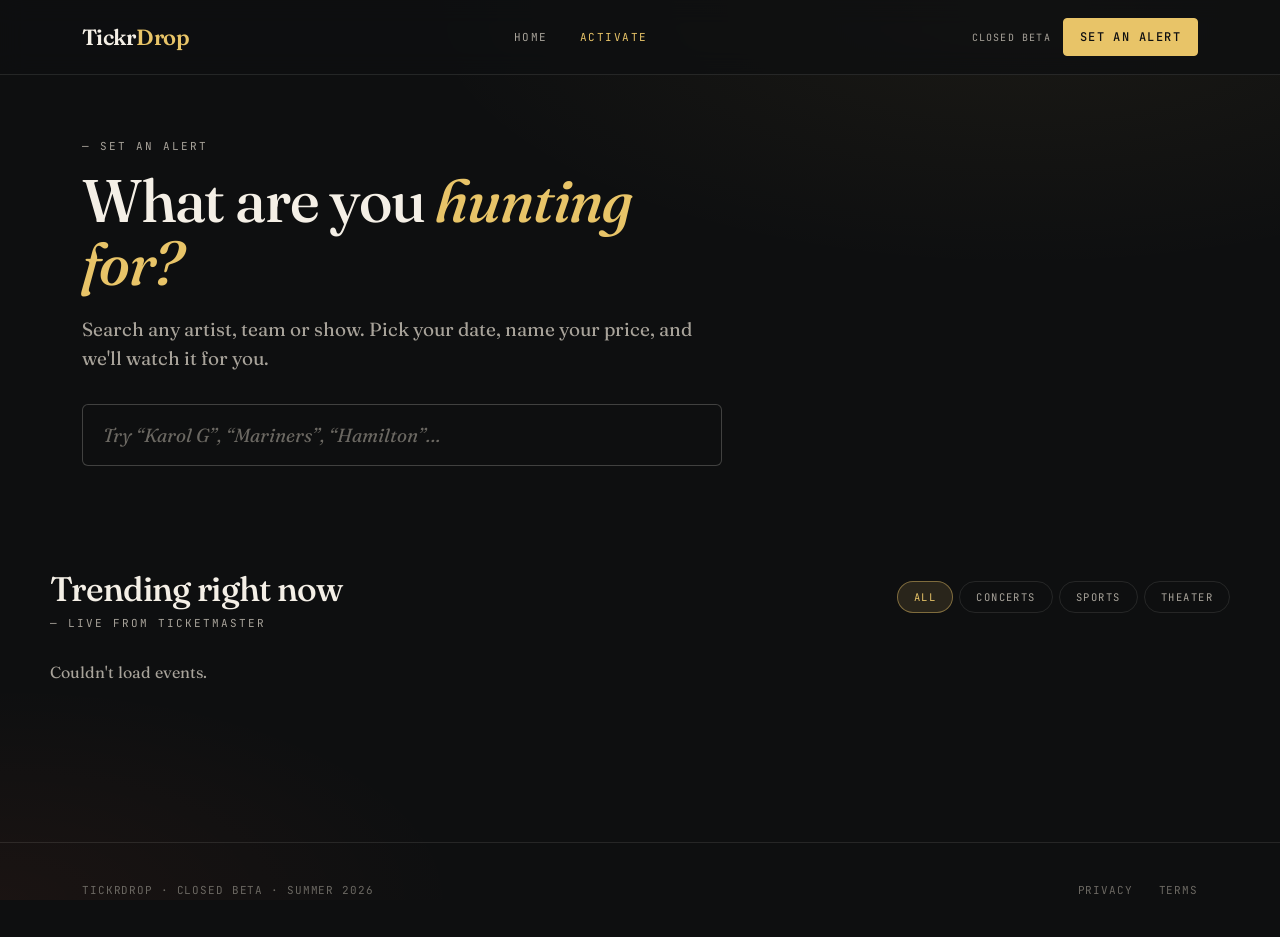
==== activate.html @ 3445c318 "Create activate.html" ====
<!DOCTYPE html>
<html lang="en">
<head>
<script async src="https://www.googletagmanager.com/gtag/js?id=G-GJZHSVKT7E"></script>
<script>
  window.dataLayer = window.dataLayer || [];
  function gtag(){dataLayer.push(arguments);}
  gtag('js', new Date());
  gtag('config', 'G-GJZHSVKT7E');
</script>
<meta charset="UTF-8" />
<meta name="viewport" content="width=device-width, initial-scale=1.0" />
<title>Set an alert — TickrDrop</title>
<link rel="icon" type="image/x-icon" href="favicon.ico" />
<link rel="preconnect" href="https://fonts.googleapis.com" />
<link rel="preconnect" href="https://fonts.gstatic.com" crossorigin />
<link href="https://fonts.googleapis.com/css2?family=Fraunces:ital,opsz,wght@0,9..144,400;0,9..144,500;0,9..144,600;0,9..144,800;1,9..144,400&family=JetBrains+Mono:wght@400;500&display=swap" rel="stylesheet" />
<link rel="stylesheet" href="styles.css" />
</head>
<body>
<div id="nav-mount"></div>

<header class="container" style="padding-top: 64px;">
  <div class="eyebrow fade-up">— Set an alert</div>
  <h1 class="fade-up delay-1" style="margin-top: 16px; font-size: clamp(38px, 5vw, 60px); max-width: 16ch;">
    What are you <em class="gold">hunting for?</em>
  </h1>
  <p class="fade-up delay-2 muted" style="font-size: 19px; line-height: 1.5; max-width: 52ch; margin-top: 20px;">
    Search any artist, team or show. Pick your date, name your price, and we'll watch it for you.
  </p>

  <div class="search-wrap fade-up delay-3" style="margin-top: 32px;">
    <input id="q" class="input search-input" type="text"
           placeholder="Try &ldquo;Karol G&rdquo;, &ldquo;Mariners&rdquo;, &ldquo;Hamilton&rdquo;&hellip;"
           autocomplete="off" />
    <div id="searchStatus" class="field-help" style="min-height: 18px;"></div>
    <div id="results" class="results-list"></div>
  </div>
</header>

<section class="container section">
  <div style="display:flex; align-items:baseline; justify-content:space-between; gap:16px; flex-wrap:wrap;">
    <div>
      <h2 style="font-size: clamp(26px, 3vw, 34px);">Trending right now</h2>
      <div class="eyebrow" style="margin-top: 8px;">— Live from Ticketmaster</div>
    </div>
    <div class="seg-tabs" id="segTabs">
      <button class="seg-tab active" data-seg="">All</button>
      <button class="seg-tab" data-seg="music">Concerts</button>
      <button class="seg-tab" data-seg="sports">Sports</button>
      <button class="seg-tab" data-seg="arts">Theater</button>
    </div>
  </div>

  <div id="grid" class="event-grid" style="margin-top: 32px;">
    <div class="muted" style="font-family: var(--mono); font-size: 13px;">Loading events…</div>
  </div>
</section>

<!-- Alert modal -->
<div id="modal" class="modal-backdrop" hidden>
  <div class="modal" role="dialog" aria-modal="true" aria-labelledby="mTitle">
    <button class="modal-close" id="mClose" aria-label="Close">&times;</button>
    <h2 id="mTitle" style="font-size: clamp(26px, 3.2vw, 36px); padding-right: 40px;"></h2>
    <div id="mMeta" class="field-help" style="margin-top: 10px; font-size: 12px;"></div>

    <div class="divider" style="margin: 26px 0 22px;"></div>

    <div class="field">
      <label class="field-label">How many seats</label>
      <div class="qty-row" id="qty">
        <button type="button" data-q="1" aria-pressed="true">1</button>
        <button type="button" data-q="2" aria-pressed="false">2</button>
        <button type="button" data-q="3" aria-pressed="false">3</button>
        <button type="button" data-q="4" aria-pressed="false">4</button>
      </div>
      <div class="field-help">We only alert on listings that sell this many together.</div>
    </div>

    <div class="field">
      <label class="field-label">Your target price <span class="req">*</span></label>
      <div class="input-prefix">
        <span class="prefix">$</span>
        <input id="price" class="input" type="number" min="1" step="1"
               placeholder="What's the most you'd pay?" inputmode="decimal" />
      </div>
      <div class="field-help">Per ticket, fees included — what you'd actually be charged.</div>
    </div>

    <div class="field">
      <label class="field-label">Email <span class="req">*</span></label>
      <input id="email" class="input" type="email" placeholder="you@email.com" autocomplete="email" />
    </div>

    <details style="margin-bottom: 22px;">
      <summary class="field-label" style="cursor:pointer; color: var(--accent);">Only certain sections?</summary>
      <input id="sections" class="input" type="text" placeholder="413, 401, 405" style="margin-top:10px;" />
      <div class="field-help">Leave empty for anywhere in the venue.</div>
    </details>

    <div class="divider divider-strong" style="margin: 24px 0;"></div>

    <div style="display:flex; align-items:baseline; justify-content:space-between;">
      <span class="field-label" style="margin:0;">Total</span>
      <span>
        <span style="font-family: var(--serif); font-size: 34px; color: var(--accent);">Free</span>
        <span class="field-help" style="display:inline; margin-left:8px;">during beta</span>
      </span>
    </div>

    <button class="btn btn-primary btn-block btn-lg" id="mGo" style="margin-top: 22px;">Start watching →</button>
    <div id="mMsg"></div>
    <div class="field-help" style="margin-top: 14px; text-align:center;">
      No card. No subscription. Prices include marketplace fees.
    </div>
  </div>
</div>

<div id="footer-mount"></div>
<script src="chrome.js"></script>
<script>
renderChrome('activate');

const $ = id => document.getElementById(id);
let picked = null, quantity = 1, searchTimer = null;

const fmtDate = d => d
  ? new Date(d + 'T12:00:00').toLocaleDateString('en-US',
      { weekday:'short', month:'short', day:'numeric', year:'numeric' })
  : '';

const badge = seg => ({ Music:'♪ Concert', Sports:'◆ Sports' }[seg]) || '● Event';

/* ---------- search ---------- */
$('q').addEventListener('input', () => {
  clearTimeout(searchTimer);
  const q = $('q').value.trim();
  $('results').innerHTML = '';
  if (q.length < 3) { $('searchStatus').textContent = ''; return; }
  $('searchStatus').textContent = 'Searching…';
  searchTimer = setTimeout(() => runSearch(q), 350);
});

async function runSearch(q) {
  try {
    const res = await fetch('/.netlify/functions/search-events?q=' + encodeURIComponent(q));
    const body = await res.json();
    $('searchStatus').textContent = '';

    if (body.error) { $('searchStatus').textContent = body.error; return; }
    if (!body.events.length) {
      $('searchStatus').textContent = 'Nothing upcoming matched that.';
      return;
    }

    $('results').innerHTML = body.events.map((e, i) =>
      `<button class="result-row" data-i="${i}">
         <span class="result-name">${e.name}</span>
         <span class="result-meta">${fmtDate(e.date)} · ${e.venue}${e.city ? ', ' + e.city : ''}</span>
       </button>`).join('');

    document.querySelectorAll('.result-row').forEach(btn =>
      btn.addEventListener('click', () => openModal(body.events[+btn.dataset.i])));
  } catch {
    $('searchStatus').textContent = "Search didn't go through. Try again.";
  }
}

/* ---------- trending grid ---------- */
async function loadGrid(segment) {
  $('grid').innerHTML = '<div class="muted" style="font-family: var(--mono); font-size:13px;">Loading events…</div>';
  try {
    const res = await fetch('/.netlify/functions/trending-events?size=12'
      + (segment ? '&segment=' + segment : ''));
    const body = await res.json();
    const events = body.events || [];

    if (!events.length) {
      $('grid').innerHTML = '<div class="muted">No events found right now.</div>';
      return;
    }

    $('grid').innerHTML = events.map((e, i) => `
      <div class="event-card">
        <div class="event-badge">${badge(e.segment)}</div>
        <div class="event-date">${fmtDate(e.date)}</div>
        <div class="event-name">${e.name}</div>
        <div class="event-venue">${e.venue}${e.city ? ' · ' + e.city : ''}</div>
        <div class="event-foot">
          <span class="event-from">${e.from ? 'From <strong>$' + e.from + '</strong>' : ''}</span>
          <button class="btn btn-sm" data-g="${i}">Set alert</button>
        </div>
      </div>`).join('');

    document.querySelectorAll('[data-g]').forEach(btn =>
      btn.addEventListener('click', () => openModal(events[+btn.dataset.g])));
  } catch {
    $('grid').innerHTML = '<div class="muted">Couldn\'t load events.</div>';
  }
}

document.querySelectorAll('.seg-tab').forEach(tab =>
  tab.addEventListener('click', () => {
    document.querySelectorAll('.seg-tab').forEach(t => t.classList.remove('active'));
    tab.classList.add('active');
    loadGrid(tab.dataset.seg);
  }));

loadGrid('');

/* ---------- modal ---------- */
function openModal(e) {
  picked = e;
  quantity = 1;
  document.querySelectorAll('#qty button').forEach((b, i) =>
    b.setAttribute('aria-pressed', String(i === 0)));
  $('mTitle').textContent = e.name;
  $('mMeta').textContent = fmtDate(e.date) + ' · ' + e.venue + (e.city ? ', ' + e.city : '');
  $('mMsg').innerHTML = '';
  $('price').value = '';
  $('sections').value = '';
  $('modal').hidden = false;
  document.body.style.overflow = 'hidden';
  setTimeout(() => $('price').focus(), 50);
}

function closeModal() {
  $('modal').hidden = true;
  document.body.style.overflow = '';
}

$('mClose').addEventListener('click', closeModal);
$('modal').addEventListener('click', e => { if (e.target.id === 'modal') closeModal(); });
document.addEventListener('keydown', e => { if (e.key === 'Escape' && !$('modal').hidden) closeModal(); });

$('qty').addEventListener('click', e => {
  const btn = e.target.closest('button[data-q]');
  if (!btn) return;
  quantity = Number(btn.dataset.q);
  document.querySelectorAll('#qty button').forEach(b =>
    b.setAttribute('aria-pressed', String(b === btn)));
});

function msg(kind, text) {
  $('mMsg').innerHTML = `<div class="msg ${kind}">${text}</div>`;
}

$('mGo').addEventListener('click', async () => {
  $('mMsg').innerHTML = '';
  if (!picked) return;

  const maxPrice = Number($('price').value);
  if (!(maxPrice > 0)) { msg('err', "Enter the most you'd pay per ticket."); return; }
  const email = $('email').value.trim();
  if (!email) { msg('err', 'Add an email so we can reach you.'); return; }

  $('mGo').disabled = true;
  $('mGo').textContent = 'Saving…';

  try {
    const res = await fetch('/.netlify/functions/create-alert', {
      method: 'POST',
      headers: { 'content-type': 'application/json' },
      body: JSON.stringify({
        eventUrl: picked.url, eventName: picked.name, eventDate: picked.date,
        venue: picked.venue, city: picked.city,
        maxPrice, email, quantity, sections: $('sections').value
      })
    });
    const body = await res.json();
    if (!res.ok) { msg('err', body.error || "That didn't save."); return; }

    msg('ok', `Watching <strong>${picked.name}</strong>. We'll email ${email} when `
      + (quantity > 1 ? quantity + ' seats together drop' : 'a seat drops')
      + ` to $${maxPrice.toFixed(2)} or less, fees included.`);
    $('price').value = '';
    $('sections').value = '';
  } catch {
    msg('err', "That didn't save. Check your connection and try again.");
  } finally {
    $('mGo').disabled = false;
    $('mGo').textContent = 'Start watching →';
  }
});
</script>
</body>
</html>
---- styles.css ----
/* TickrDrop â€” shared design system
   Continuation of the existing palette + typography. */

:root {
  --bg: #0e0f10;
  --bg-2: #16181a;
  --bg-3: #1c1f22;
  --ink: #f4efe6;
  --ink-dim: #a8a39a;
  --ink-faint: #6b6862;
  --accent: #e8c468;
  --accent-2: #ff6b3d;
  --accent-glow: rgba(232, 196, 104, 0.12);
  --line: rgba(244, 239, 230, 0.10);
  --line-strong: rgba(244, 239, 230, 0.22);
  --success: #7dd3a1;
  --warning: #f0b85b;
  --serif: 'Fraunces', 'Times New Roman', serif;
  --mono: 'JetBrains Mono', monospace;
  --max-w: 1180px;
}

* { box-sizing: border-box; margin: 0; padding: 0; }
html, body {
  background: var(--bg);
  color: var(--ink);
  font-family: var(--serif);
  font-weight: 400;
  -webkit-font-smoothing: antialiased;
  min-height: 100%;
}
body {
  background-image:
    radial-gradient(ellipse 80% 50% at 80% 0%, rgba(232, 196, 104, 0.06), transparent 60%),
    radial-gradient(ellipse 60% 40% at 0% 100%, rgba(255, 107, 61, 0.05), transparent 60%);
  background-attachment: fixed;
}
a { color: inherit; text-decoration: none; }
button { font-family: inherit; cursor: pointer; }

/* ---------- Nav ---------- */
.nav {
  border-bottom: 1px solid var(--line);
  position: sticky; top: 0; z-index: 50;
  backdrop-filter: blur(12px);
  background: rgba(14, 15, 16, 0.75);
}
.nav-inner {
  max-width: var(--max-w);
  margin: 0 auto;
  padding: 18px 32px;
  display: flex;
  align-items: center;
  justify-content: space-between;
  gap: 24px;
}
.logo {
  font-family: var(--serif);
  font-weight: 600;
  font-size: 22px;
  letter-spacing: -0.01em;
}
.logo span { color: var(--accent); }
.nav-links { display: flex; gap: 4px; }
.nav-link {
  font-family: var(--mono);
  font-size: 11px;
  letter-spacing: 0.14em;
  text-transform: uppercase;
  color: var(--ink-dim);
  padding: 8px 14px;
  border-radius: 6px;
  transition: color 0.15s, background 0.15s;
}
.nav-link:hover { color: var(--ink); background: rgba(244, 239, 230, 0.04); }
.nav-link.active { color: var(--accent); }
.nav-right { display: flex; align-items: center; gap: 12px; }
.nav-user {
  font-family: var(--mono);
  font-size: 10px;
  letter-spacing: 0.12em;
  text-transform: uppercase;
  color: var(--ink-dim);
}
.nav-avatar {
  width: 30px; height: 30px;
  border-radius: 50%;
  background: linear-gradient(135deg, var(--accent), var(--accent-2));
  color: #0e0f10;
  font-family: var(--mono);
  font-size: 11px;
  font-weight: 500;
  display: grid;
  place-items: center;
  letter-spacing: 0;
}

/* ---------- Layout ---------- */
.container { max-width: var(--max-w); margin: 0 auto; padding: 0 32px; }
.section { padding: 80px 0; }
.section-sm { padding: 48px 0; }

/* ---------- Type ---------- */
h1, h2, h3 {
  font-family: var(--serif);
  font-weight: 500;
  letter-spacing: -0.02em;
  line-height: 1.05;
}
h1 { font-size: clamp(48px, 7vw, 88px); }
h2 { font-size: clamp(32px, 4.5vw, 52px); }
h3 { font-size: clamp(22px, 2.5vw, 30px); }
.eyebrow {
  font-family: var(--mono);
  font-size: 11px;
  letter-spacing: 0.18em;
  text-transform: uppercase;
  color: var(--ink-dim);
}
.muted { color: var(--ink-dim); }
.italic { font-style: italic; color: var(--accent); }
em.gold { font-style: italic; color: var(--accent); }

/* ---------- Buttons ---------- */
.btn {
  display: inline-flex;
  align-items: center;
  gap: 10px;
  padding: 14px 22px;
  font-family: var(--mono);
  font-size: 12px;
  letter-spacing: 0.12em;
  text-transform: uppercase;
  border: 1px solid var(--line-strong);
  background: transparent;
  color: var(--ink);
  border-radius: 4px;
  transition: all 0.18s;
}
.btn:hover { border-color: var(--accent); color: var(--accent); }
.btn-primary {
  background: var(--accent);
  color: #0e0f10;
  border-color: var(--accent);
  font-weight: 500;
}
.btn-primary:hover {
  background: #f0d27e;
  border-color: #f0d27e;
  color: #0e0f10;
  transform: translateY(-1px);
  box-shadow: 0 8px 24px -8px var(--accent-glow);
}
.btn-primary:disabled { opacity: 0.45; cursor: not-allowed; transform: none; }
.btn-ghost { border-color: transparent; padding-left: 14px; padding-right: 14px; }
.btn-ghost:hover { color: var(--accent); border-color: transparent; }
.btn-block { width: 100%; justify-content: center; }
.btn-lg { padding: 18px 28px; font-size: 13px; }
.btn-sm { padding: 9px 14px; font-size: 10px; }

/* ---------- Cards ---------- */
.card {
  background: var(--bg-2);
  border: 1px solid var(--line);
  border-radius: 8px;
  padding: 28px;
}
.card-hover { transition: border-color 0.18s, transform 0.18s; }
.card-hover:hover { border-color: var(--line-strong); transform: translateY(-2px); }

/* ---------- Form fields ---------- */
.field { margin-bottom: 22px; }
.field-label {
  display: block;
  font-family: var(--mono);
  font-size: 11px;
  letter-spacing: 0.14em;
  text-transform: uppercase;
  color: var(--ink-dim);
  margin-bottom: 10px;
}
.field-label .req { color: var(--accent-2); margin-left: 4px; }
.input, .textarea, .select {
  width: 100%;
  background: var(--bg);
  border: 1px solid var(--line-strong);
  color: var(--ink);
  font-family: var(--serif);
  font-size: 17px;
  padding: 14px 16px;
  border-radius: 6px;
  transition: border-color 0.15s, background 0.15s;
}
.input:focus, .textarea:focus, .select:focus {
  outline: none;
  border-color: var(--accent);
  background: #131416;
}
.input::placeholder, .textarea::placeholder { color: var(--ink-faint); font-style: italic; }
.textarea { min-height: 90px; resize: vertical; font-family: var(--serif); }
.input-prefix { position: relative; }
.input-prefix .prefix {
  position: absolute;
  left: 16px;
  top: 50%;
  transform: translateY(-50%);
  font-family: var(--mono);
  font-size: 16px;
  color: var(--ink-dim);
  pointer-events: none;
}
.input-prefix input { padding-left: 36px; }
.field-help {
  font-family: var(--mono);
  font-size: 11px;
  color: var(--ink-faint);
  margin-top: 8px;
  letter-spacing: 0.02em;
}

/* ---------- Pills / status ---------- */
.pill {
  display: inline-flex;
  align-items: center;
  gap: 6px;
  font-family: var(--mono);
  font-size: 10px;
  letter-spacing: 0.16em;
  text-transform: uppercase;
  padding: 5px 10px;
  border-radius: 999px;
  border: 1px solid var(--line-strong);
  color: var(--ink-dim);
}
.pill-dot { width: 6px; height: 6px; border-radius: 50%; background: currentColor; }
.pill-active { color: var(--success); border-color: rgba(125, 211, 161, 0.4); }
.pill-watching { color: var(--accent); border-color: rgba(232, 196, 104, 0.4); }
.pill-paused { color: var(--ink-faint); }

/* ---------- Footer ---------- */
.footer {
  border-top: 1px solid var(--line);
  margin-top: 80px;
  padding: 40px 0;
  font-family: var(--mono);
  font-size: 11px;
  letter-spacing: 0.08em;
  color: var(--ink-faint);
  text-transform: uppercase;
}
.footer-inner {
  max-width: var(--max-w);
  margin: 0 auto;
  padding: 0 32px;
  display: flex;
  justify-content: space-between;
  align-items: center;
  gap: 16px;
  flex-wrap: wrap;
}
.footer a:hover { color: var(--accent); }

/* ---------- Misc ---------- */
.divider { height: 1px; background: var(--line); margin: 24px 0; }
.divider-strong { background: var(--line-strong); }
.grid-2 { display: grid; grid-template-columns: 1fr 1fr; gap: 32px; }
.grid-3 { display: grid; grid-template-columns: repeat(3, 1fr); gap: 24px; }
.grid-4 { display: grid; grid-template-columns: repeat(4, 1fr); gap: 20px; }

@media (max-width: 880px) {
  .grid-2, .grid-3, .grid-4 { grid-template-columns: 1fr; }
  .nav-links { display: none; }
  .nav-inner { padding: 14px 20px; }
  .container { padding: 0 20px; }
  .section { padding: 56px 0; }
}

/* ---------- Animations ---------- */
@keyframes fadeUp {
  0% { opacity: 0; transform: translateY(12px); }
  100% { opacity: 1; transform: translateY(0); }
}
.fade-up {
  opacity: 1;
  animation: fadeUp 0.6s ease-out;
  animation-fill-mode: backwards;
}
.delay-1 { animation-delay: 0.08s; }
.delay-2 { animation-delay: 0.16s; }
.delay-3 { animation-delay: 0.24s; }
.delay-4 { animation-delay: 0.32s; }
@media (prefers-reduced-motion: reduce) {
  .fade-up { animation: none; }
}

@keyframes pulse {
  0%, 100% { opacity: 0.6; }
  50% { opacity: 1; }
}
.live-dot {
  display: inline-block;
  width: 8px; height: 8px;
  background: var(--success);
  border-radius: 50%;
  animation: pulse 2s ease-in-out infinite;
  box-shadow: 0 0 8px rgba(125, 211, 161, 0.6);
}

/* ============================================================
   Additions for the live search, trending grid and alert modal
   ============================================================ */

/* ---------- Live ticker ---------- */
.ticker-track {
  display: flex;
  gap: 48px;
  white-space: nowrap;
  font-family: var(--mono);
  font-size: 12px;
  letter-spacing: 0.08em;
  color: var(--ink-dim);
  width: max-content;
  padding-left: 32px;
}
.ticker-running { animation: marquee 90s linear infinite; }
@keyframes marquee { 0% { transform: translateX(0); } 100% { transform: translateX(-50%); } }
@media (prefers-reduced-motion: reduce) { .ticker-running { animation: none; } }

/* ---------- Search ---------- */
.search-wrap { max-width: 640px; position: relative; }
.search-input { font-size: 19px; padding: 18px 20px; }
.results-list {
  border: 1px solid var(--line-strong);
  border-radius: 8px;
  overflow: hidden;
  margin-top: 10px;
  background: var(--bg-2);
}
.results-list:empty { display: none; }
.result-row {
  display: block;
  width: 100%;
  text-align: left;
  background: transparent;
  border: 0;
  border-bottom: 1px solid var(--line);
  padding: 15px 18px;
  color: var(--ink);
  transition: background 0.14s;
}
.result-row:last-child { border-bottom: 0; }
.result-row:hover, .result-row:focus { background: var(--bg-3); outline: none; }
.result-name { display: block; font-family: var(--serif); font-size: 17px; }
.result-meta {
  display: block;
  font-family: var(--mono);
  font-size: 11.5px;
  color: var(--ink-dim);
  margin-top: 4px;
}

/* ---------- Segment tabs ---------- */
.seg-tabs { display: flex; gap: 6px; flex-wrap: wrap; }
.seg-tab {
  font-family: var(--mono);
  font-size: 10.5px;
  letter-spacing: 0.14em;
  text-transform: uppercase;
  color: var(--ink-dim);
  background: transparent;
  border: 1px solid var(--line);
  border-radius: 999px;
  padding: 8px 16px;
  transition: all 0.15s;
}
.seg-tab:hover { color: var(--ink); border-color: var(--line-strong); }
.seg-tab.active {
  color: var(--accent);
  border-color: rgba(232, 196, 104, 0.45);
  background: var(--accent-glow);
}

/* ---------- Event grid ---------- */
.event-grid {
  display: grid;
  grid-template-columns: repeat(auto-fill, minmax(268px, 1fr));
  gap: 18px;
}
.event-card {
  background: var(--bg-2);
  border: 1px solid var(--line);
  border-radius: 8px;
  padding: 22px;
  display: flex;
  flex-direction: column;
  transition: border-color 0.18s, transform 0.18s;
}
.event-card:hover { border-color: var(--line-strong); transform: translateY(-2px); }
.event-badge {
  font-family: var(--mono);
  font-size: 10px;
  letter-spacing: 0.14em;
  text-transform: uppercase;
  color: var(--accent);
}
.event-date {
  font-family: var(--mono);
  font-size: 11px;
  color: var(--ink-dim);
  margin-top: 12px;
  letter-spacing: 0.06em;
}
.event-name {
  font-family: var(--serif);
  font-size: 19px;
  line-height: 1.25;
  margin-top: 8px;
}
.event-venue {
  font-family: var(--mono);
  font-size: 11.5px;
  color: var(--ink-faint);
  margin-top: 8px;
  line-height: 1.45;
}
.event-foot {
  display: flex;
  align-items: center;
  justify-content: space-between;
  gap: 12px;
  margin-top: auto;
  padding-top: 20px;
}
.event-from {
  font-family: var(--mono);
  font-size: 12px;
  color: var(--ink-dim);
}
.event-from strong { color: var(--ink); font-weight: 500; }

/* ---------- Modal ---------- */
.modal-backdrop {
  position: fixed;
  inset: 0;
  z-index: 100;
  background: rgba(6, 7, 8, 0.82);
  backdrop-filter: blur(6px);
  display: grid;
  place-items: center;
  padding: 24px;
  overflow-y: auto;
}
.modal-backdrop[hidden] { display: none; }
.modal {
  position: relative;
  width: 100%;
  max-width: 560px;
  background: var(--bg-2);
  border: 1px solid var(--line-strong);
  border-radius: 14px;
  padding: 40px;
  margin: auto;
  animation: fadeUp 0.24s ease-out;
}
.modal-close {
  position: absolute;
  top: 24px; right: 24px;
  background: transparent;
  border: 0;
  color: var(--ink-dim);
  font-size: 26px;
  line-height: 1;
  padding: 4px 8px;
  border-radius: 6px;
  transition: color 0.15s, background 0.15s;
}
.modal-close:hover { color: var(--ink); background: rgba(244, 239, 230, 0.06); }

/* ---------- Quantity picker ---------- */
.qty-row { display: flex; gap: 8px; }
.qty-row button {
  flex: 1;
  background: var(--bg);
  border: 1px solid var(--line-strong);
  border-radius: 6px;
  padding: 13px 0;
  color: var(--ink);
  font-family: var(--serif);
  font-size: 17px;
  transition: all 0.15s;
}
.qty-row button[aria-pressed="true"] {
  background: var(--accent-glow);
  border-color: var(--accent);
  color: var(--accent);
}

/* ---------- Messages ---------- */
.msg {
  padding: 14px 16px;
  border-radius: 8px;
  font-size: 15px;
  line-height: 1.5;
  margin-top: 18px;
}
.msg.err {
  background: rgba(255, 107, 61, 0.10);
  color: var(--accent-2);
  border: 1px solid rgba(255, 107, 61, 0.3);
}
.msg.ok {
  background: var(--accent-glow);
  color: var(--accent);
  border: 1px solid rgba(232, 196, 104, 0.3);
}

@media (max-width: 560px) {
  .modal { padding: 28px 22px; }
}
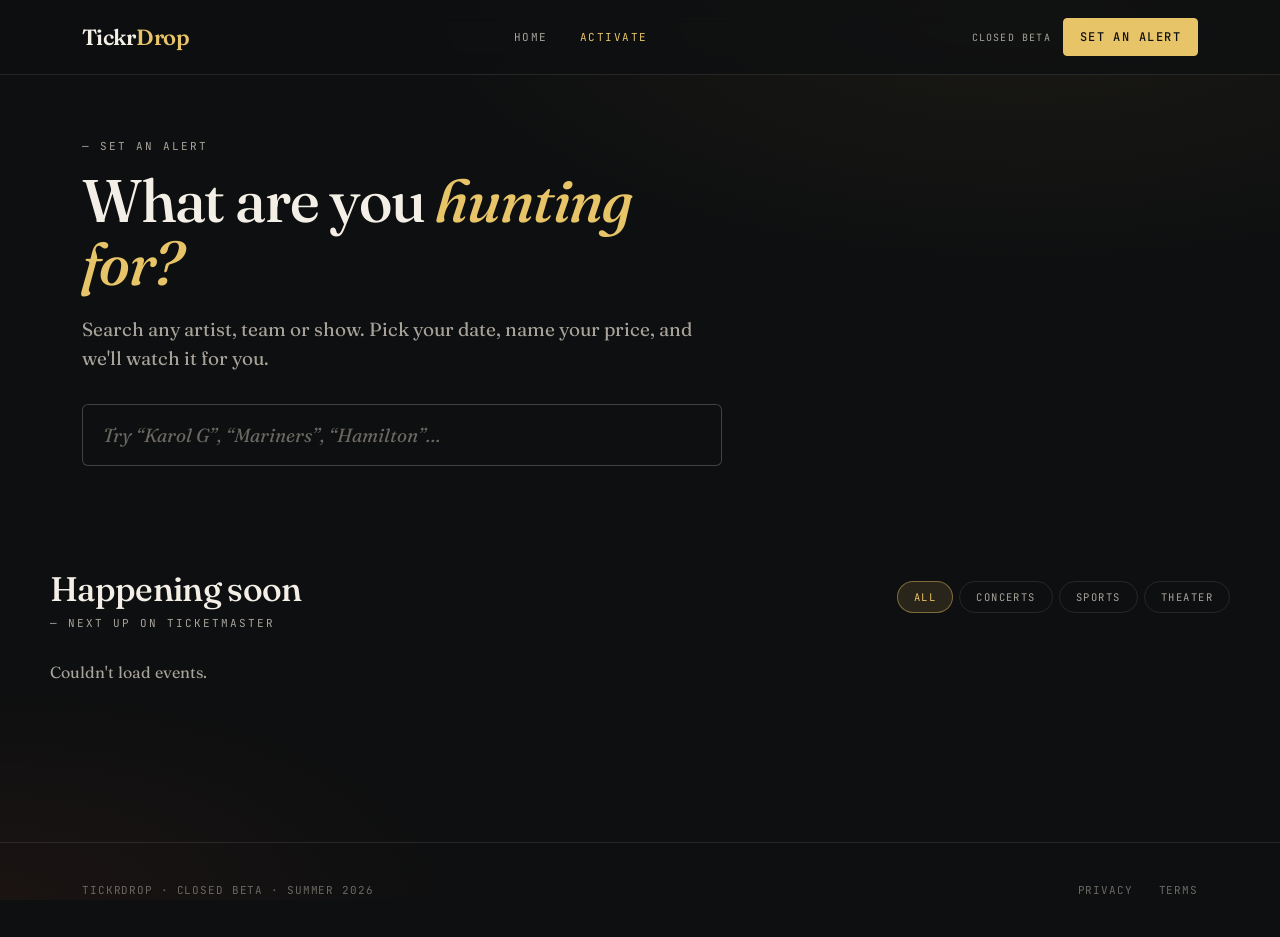
==== commit 510cea79: "Update activate.html" ====
--- a/activate.html
+++ b/activate.html
@@ -41,8 +41,8 @@
 <section class="container section">
   <div style="display:flex; align-items:baseline; justify-content:space-between; gap:16px; flex-wrap:wrap;">
     <div>
-      <h2 style="font-size: clamp(26px, 3vw, 34px);">Trending right now</h2>
-      <div class="eyebrow" style="margin-top: 8px;">— Live from Ticketmaster</div>
+      <h2 style="font-size: clamp(26px, 3vw, 34px);">Happening soon</h2>
+      <div class="eyebrow" style="margin-top: 8px;">— Next up on Ticketmaster</div>
     </div>
     <div class="seg-tabs" id="segTabs">
       <button class="seg-tab active" data-seg="">All</button>
@@ -61,6 +61,7 @@
 <div id="modal" class="modal-backdrop" hidden>
   <div class="modal" role="dialog" aria-modal="true" aria-labelledby="mTitle">
     <button class="modal-close" id="mClose" aria-label="Close">&times;</button>
+    <img id="mHero" class="modal-hero" alt="" hidden />
     <h2 id="mTitle" style="font-size: clamp(26px, 3.2vw, 36px); padding-right: 40px;"></h2>
     <div id="mMeta" class="field-help" style="margin-top: 10px; font-size: 12px;"></div>
 
@@ -94,6 +95,12 @@
 
     <details style="margin-bottom: 22px;">
       <summary class="field-label" style="cursor:pointer; color: var(--accent);">Only certain sections?</summary>
+      <div id="seatmapWrap" class="seatmap-wrap" hidden>
+        <img id="seatmapImg" class="seatmap-img" alt="Venue seating chart" loading="lazy" />
+        <div class="field-help" style="margin-top:6px;">
+          Ticketmaster's chart for this venue — find your sections, then type them below.
+        </div>
+      </div>
       <input id="sections" class="input" type="text" placeholder="413, 401, 405" style="margin-top:10px;" />
       <div class="field-help">Leave empty for anywhere in the venue.</div>
     </details>
@@ -155,8 +162,11 @@
 
     $('results').innerHTML = body.events.map((e, i) =>
       `<button class="result-row" data-i="${i}">
-         <span class="result-name">${e.name}</span>
-         <span class="result-meta">${fmtDate(e.date)} · ${e.venue}${e.city ? ', ' + e.city : ''}</span>
+         ${e.image ? `<img class="result-thumb" src="${e.image}" alt="" loading="lazy">` : ''}
+         <span class="result-text">
+           <span class="result-name">${e.name}</span>
+           <span class="result-meta">${fmtDate(e.date)} · ${e.venue}${e.city ? ', ' + e.city : ''}</span>
+         </span>
        </button>`).join('');
 
     document.querySelectorAll('.result-row').forEach(btn =>
@@ -166,7 +176,7 @@
   }
 }
 
-/* ---------- trending grid ---------- */
+/* ---------- upcoming grid ---------- */
 async function loadGrid(segment) {
   $('grid').innerHTML = '<div class="muted" style="font-family: var(--mono); font-size:13px;">Loading events…</div>';
   try {
@@ -182,6 +192,9 @@
 
     $('grid').innerHTML = events.map((e, i) => `
       <div class="event-card">
+        ${e.image
+          ? `<div class="event-thumb"><img src="${e.image}" alt="" loading="lazy"></div>`
+          : ''}
         <div class="event-badge">${badge(e.segment)}</div>
         <div class="event-date">${fmtDate(e.date)}</div>
         <div class="event-name">${e.name}</div>
@@ -216,6 +229,14 @@
     b.setAttribute('aria-pressed', String(i === 0)));
   $('mTitle').textContent = e.name;
   $('mMeta').textContent = fmtDate(e.date) + ' · ' + e.venue + (e.city ? ', ' + e.city : '');
+
+  const hero = $('mHero');
+  if (e.image) { hero.src = e.image; hero.hidden = false; }
+  else { hero.hidden = true; hero.removeAttribute('src'); }
+
+  const smWrap = $('seatmapWrap');
+  if (e.seatmap) { $('seatmapImg').src = e.seatmap; smWrap.hidden = false; }
+  else { smWrap.hidden = true; }
   $('mMsg').innerHTML = '';
   $('price').value = '';
   $('sections').value = '';
--- a/styles.css
+++ b/styles.css
@@ -517,3 +517,66 @@
 @media (max-width: 560px) {
   .modal { padding: 28px 22px; }
 }
+
+/* ---------- Event artwork ---------- */
+.event-thumb {
+  margin: -22px -22px 18px;
+  aspect-ratio: 16 / 9;
+  overflow: hidden;
+  border-radius: 8px 8px 0 0;
+  background: var(--bg-3);
+}
+.event-thumb img {
+  width: 100%;
+  height: 100%;
+  object-fit: cover;
+  display: block;
+  opacity: 0.88;
+  transition: opacity 0.2s, transform 0.3s;
+}
+.event-card:hover .event-thumb img { opacity: 1; transform: scale(1.03); }
+
+/* Search result rows with a thumbnail */
+.result-row { display: flex; align-items: center; gap: 14px; }
+.result-thumb {
+  width: 64px;
+  height: 40px;
+  object-fit: cover;
+  border-radius: 4px;
+  flex-shrink: 0;
+  background: var(--bg-3);
+}
+.result-text { display: block; min-width: 0; }
+
+/* Modal hero */
+.modal-hero {
+  width: calc(100% + 80px);
+  margin: -40px -40px 26px;
+  aspect-ratio: 21 / 9;
+  object-fit: cover;
+  display: block;
+  border-radius: 14px 14px 0 0;
+  opacity: 0.85;
+}
+.modal-hero[hidden] { display: none; }
+
+/* ---------- Seat map ---------- */
+.seatmap-wrap {
+  margin-top: 12px;
+  padding: 12px;
+  background: var(--bg);
+  border: 1px solid var(--line);
+  border-radius: 8px;
+}
+.seatmap-wrap[hidden] { display: none; }
+.seatmap-img {
+  width: 100%;
+  display: block;
+  border-radius: 4px;
+  background: #fff;
+}
+
+@media (max-width: 560px) {
+  .modal-hero { width: calc(100% + 44px); margin: -28px -22px 22px; }
+  .event-thumb { margin: -22px -22px 16px; }
+}
